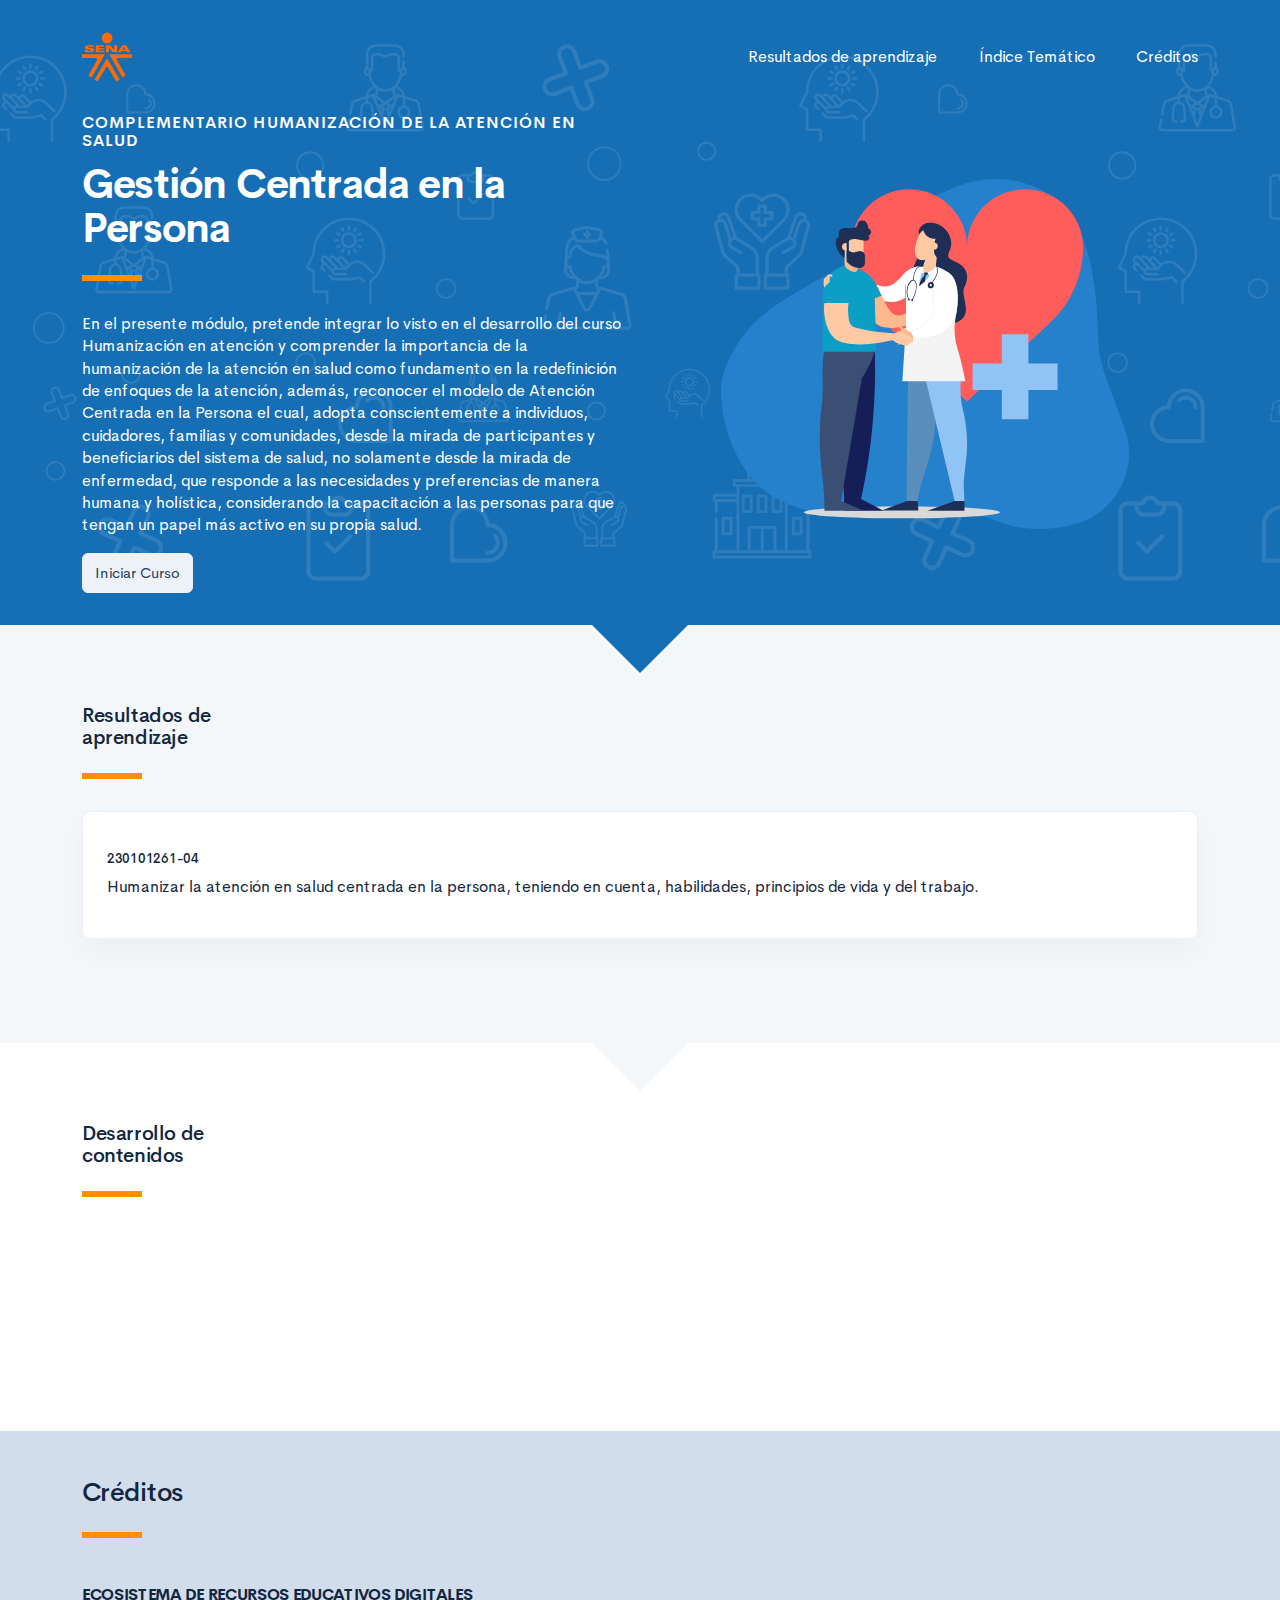
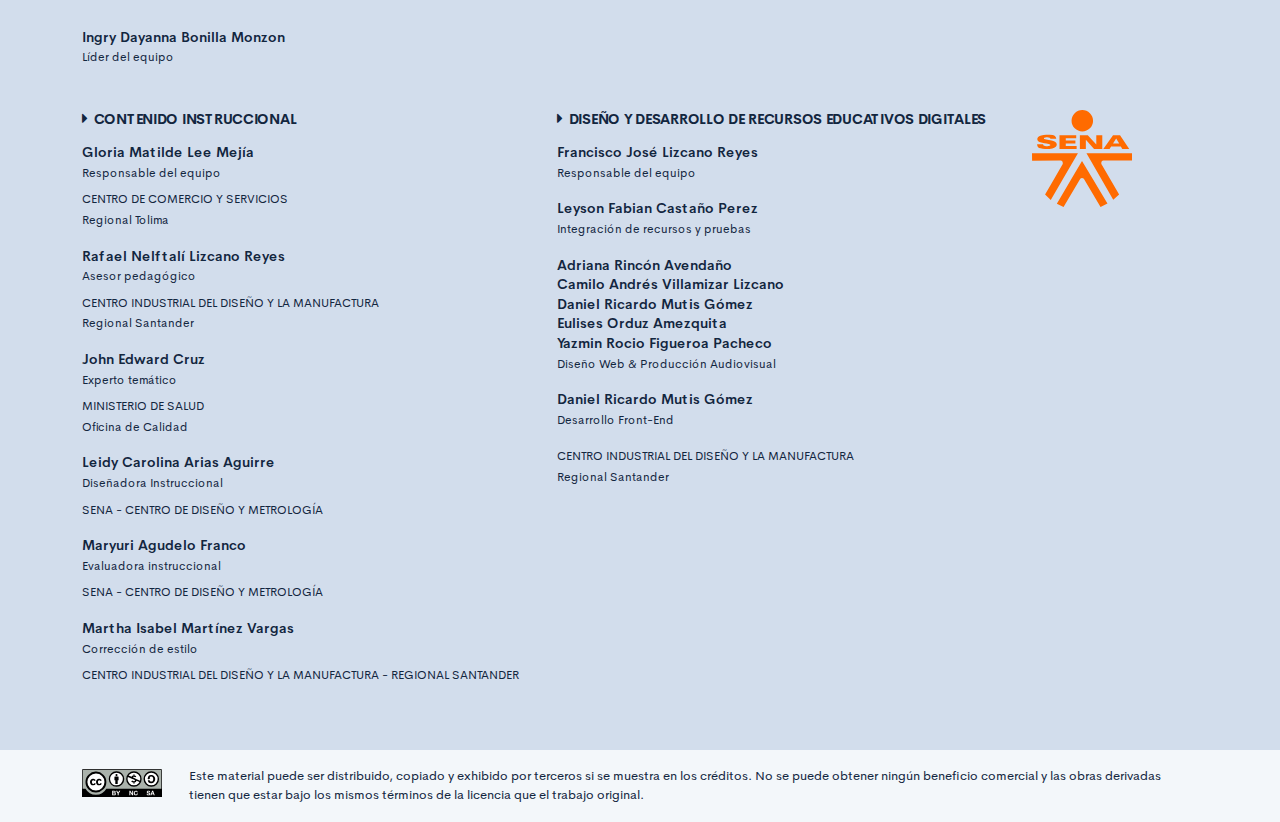
==== public/index.html @ 930f3c79 "CF4_V1" ====
<!DOCTYPE html>
<html lang="es">
    <head>
        <meta charset="UTF-8">
        <meta name="viewport" content="width=device-width, user-scalable=no, initial-scale=1.0, maximum-scale=1.0, minimum-scale=1.0">
        <title>Complementario Humanización Atención en Salud</title>
        <meta meta name="description" content="Equipo de Ecosistema de recursos educativos SENA encargado del desarrollo y rediseño de cursos virtuales de aprendizaje para el SENA.">
        <link rel="icon" type="image/svg+xml" href="assets/images/logos/senaLogo.svg">
        <link rel="stylesheet" href="assets/fonts/feather/feather.css">
        <link rel="stylesheet" href="assets/fonts/fontawesome/css/font-awesome.css">
        <link href="assets/css/fancybox.css" rel="stylesheet">
        <link href="assets/css/animate.css" rel="stylesheet">
        <link rel="stylesheet" href="assets/css/main.css">
    </head>
    <body class="theme-dark page-header-textura" id="page-home">
        <header class="curso-presentacion page-header" id="CursoPresentacion">
            <div class="page-textura">
                <div class="container">
                    <div class="curso-topbar justify-content-center justify-content-md-between"><a class="curso-topbar__logo"><svg xmlns="http://www.w3.org/2000/svg" width="168.273" height="164.177" viewBox="0 0 168.273 164.177">
                                <path id="SENA_LOGO" data-name="SENA LOGO" d="M85.349,1a18.09,18.09,0,1,0,18.09,18.09h0A18.1,18.1,0,0,0,85.349,1ZM25.617,42.983a33.722,33.722,0,0,0-9.386,1.024,11.156,11.156,0,0,0-5.12,2.56A5.346,5.346,0,0,0,10.086,52.2c.683,1.707,2.56,2.9,4.608,3.584,4.437,1.536,9.386,1.877,13.994,2.731a5.1,5.1,0,0,1,2.389,1.024,1.369,1.369,0,0,1-.683,2.048,9.146,9.146,0,0,1-5.291.683A8.354,8.354,0,0,1,20.5,61.244a1.962,1.962,0,0,1-.853-2.389H9.233A7.663,7.663,0,0,0,10.6,63.463a7.59,7.59,0,0,0,4.267,2.389A28.541,28.541,0,0,0,23.4,66.876,52.426,52.426,0,0,0,35,66.023a11.043,11.043,0,0,0,5.8-2.9,5.358,5.358,0,0,0-1.365-8.533,21.267,21.267,0,0,0-5.8-2.048c-3.072-.683-5.973-1.024-9.045-1.536a9.114,9.114,0,0,1-3.072-.853,1.226,1.226,0,0,1,0-2.219,9.369,9.369,0,0,1,4.437-.683,10.554,10.554,0,0,1,4.608.853A1.877,1.877,0,0,1,31.59,49.81h9.9a5.669,5.669,0,0,0-1.195-3.584A8.875,8.875,0,0,0,35.515,43.5c-3.584-.341-6.827-.512-9.9-.512Zm21.333.683V67.217H75.792V62.1H57.531V57.489H73.744V52.54H57.531V48.786H75.109v-5.12Zm47.615,0H81.253V67.217H91.322V51.346l13.824,15.872h13.824V43.666H108.9v15.7Zm42.495,0L120.676,67.217h10.581l2.56-4.267H150.2l2.389,4.267h11.776l-15.53-23.551ZM142.35,49.3l5.12,8.533h-10.41ZM.7,74.044l.171,12.8L49,86.673c2.389.512,3.925,2.048,3.413,5.8l-29.7,51.711,9.557,9.045L78.01,74.044Zm91.646,0L137.4,152.89l9.9-8.874L117.433,92.3c-.512-3.584.853-5.291,3.413-5.8l48.127.171V74.044ZM84.837,87.185,42.512,159.546l11.264,5.461,28.159-47.615a4.283,4.283,0,0,1,2.9-1.195,4.681,4.681,0,0,1,3.072,1.195l28.159,47.786,11.605-5.973Z" transform="translate(-0.7 -1)" fill="#FF6B00" />
                            </svg>
                        </a><a class="curso-topbar__menubar collapsed btn-menu-responsive d-none" data-toggle="collapse" href="#curso-topbar__nav" aria-expanded="false"><span></span><span></span><span></span></a>
                        <nav class="curso-topbar__nav collapse show d-none d-md-block" id="curso-topbar__nav">
                            <ul class="curso-topbar__list">
                                <li class="curso-topbar__item"><a class="curso-topbar__link" href="#ResultadosAprendizaje"><span class="text-white">Resultados de aprendizaje</span></a></li>
                                <li class="curso-topbar__item"><a class="curso-topbar__link" href="#IndiceTematico"><span class="text-white">Índice Temático</span></a></li>
                                <li class="curso-topbar__item"><a class="curso-topbar__link" href="#Creditos"><span class="text-white">Créditos</span></a></li>
                            </ul>
                        </nav>
                    </div>
                    <!--include includes/page-home_header.pug                -->
                    <div class="curso-portada">
                        <div class="row align-items-center">
                            <div class="col-12 col-lg-6">
                                <h3 class="curso-subtitulo" id="curso-titulo-componente">Complementario Humanización de la atención en Salud</h3>
                                <h1 class="curso-titulo" id="curso-titulo-tema">Gestión Centrada en la Persona</h1>
                                <div class="brand-line-primary"></div>
                                <p class="curso-descripcion">En el presente módulo, pretende integrar lo visto en el desarrollo del curso Humanización en atención y comprender la importancia de la humanización de la atención en salud como fundamento en la redefinición de enfoques de la atención, además, reconocer el modelo de Atención Centrada en la Persona el cual, adopta conscientemente a individuos, cuidadores, familias y comunidades, desde la mirada de participantes y beneficiarios del sistema de salud, no solamente desde la mirada de enfermedad, que responde a las necesidades y preferencias de manera humana y holística, considerando la capacitación a las personas para que tengan un papel más activo en su propia salud. </p><a class="curso-btn-iniciar btn btn-light" href="main.html"><span>Iniciar Curso</span></a>
                            </div>
                            <div class="col-12 col-lg-6 text-center">
                                <div class="d-none d-lg-block"><img class="curso-imagen" src="assets/images/header/header_media.svg" /></div>
                            </div>
                        </div>
                    </div>
                </div>
            </div>
        </header>
        <section class="curso-resultados section bg-base-light" id="ResultadosAprendizaje">
            <div class="container">
                <h2> Resultados de </br> aprendizaje</h2>
                <div class="brand-line-primary"></div>
                <div class="card resultado-item">
                    <div class="card-body">
                        <p class="bg-color-dark">
                        <h5>230101261-04</h5>
                        <p class="mb-0">Humanizar la atención en salud centrada en la persona, teniendo en cuenta, habilidades, principios de vida y del trabajo.</p>
                        </p>
                    </div>
                </div>
            </div>
        </section>
        <section class="curso-indice-tematico section" id="IndiceTematico">
            <div class="container">
                <h2>Desarrollo de <br>contenidos</h2>
                <div class="brand-line-primary"></div>
                <div class="row justify-content-center">
                    <div class="col-12 col-sm-10">
                        <div class="card wow flipInX" data-wow-delay=".4s">
                            <div class="card-body">
                                <ul class="list-group list-group-flush list my-n3 nav-temas">
                                    <li class="list-group-item nav-tema-item">
                                        <div class="row align-items-center">
                                            <div class="col-auto">
                                                <div class="avatar avatar-sm"><span class="nav-tema-item__icon avatar-title font-size-lg bg-secondary-soft rounded-circle text-primary font-weight-bold">1</span></div>
                                            </div>
                                            <div class="col ml-n2"><span class="nav-tema-item__titulo"> <a href="main.html#page/gestion/">Gestión centrada en la persona</a></span></div>
                                            <div class="col-auto"> <a class="btn btn-light nav-tema-item__btn" href="main.html#page/gestion/">Ver más</a></div>
                                        </div>
                                    </li>
                                </ul>
                            </div>
                        </div>
                    </div>
                </div>
            </div>
        </section>
        <footer class="footer" id="Creditos">
            <div class="container">
                <h1>Créditos </h1>
                <div class="brand-line-primary"></div>
                <div class="row">
                    <div class="col-12 col-md-5">
                        <h3 class="footer-subtitulo mb-4">ECOSISTEMA DE RECURSOS EDUCATIVOS DIGITALES </h3>
                        <p class="footer-texto mb-2"><strong>Ingry Dayanna Bonilla Monzon </strong><br /> <span class="text-small">Líder del equipo</span></p>
                    </div>
                </div>
                <div class="row mt-5">
                    <div class="col-12 col-md-5">
                        <h4 class="footer-subtitulo-2 mt-0">
                            <div class="fa fa-caret-right mr-2"></div>Contenido Instruccional
                        </h4>
                        <p class="footer-texto mb-2"><strong>Gloria Matilde Lee Mejía </strong><br /> <span class="text-small">Responsable del equipo</span></p>
                        <p class="footer-texto"><span class="text-small text-uppercase">Centro de Comercio y Servicios</span><br /><span class="text-small">Regional Tolima</span></p>
                        <p class="footer-texto mb-2"><strong>Rafael Nelftalí Lizcano Reyes</strong><br /> <span class="text-small">Asesor pedagógico<br /></span></p>
                        <p class="footer-texto"><span class="text-small text-uppercase">CENTRO INDUSTRIAL DEL DISEÑO Y LA MANUFACTURA </span><br /><span class="text-small">Regional Santander </span></p>
                        <p class="footer-texto mb-2"><strong>John Edward Cruz</strong><br /> <span class="text-small">Experto temático<br /></span></p>
                        <p class="footer-texto"><span class="text-small text-uppercase">Ministerio de Salud</span><br /><span class="text-small">Oficina de Calidad </span></p>
                        <p class="footer-texto mb-2"> <strong>Leidy Carolina Arias Aguirre</strong><br /> <span class="text-small">Diseñadora Instruccional<br /></span></p>
                        <p class="footer-texto"><span class="text-small text-uppercase">SENA - Centro de Diseño y metrología </span></p>
                        <p class="footer-texto mb-2"><strong>Maryuri Agudelo Franco</strong><br /> <span class="text-small">Evaluadora instruccional<br /></span></p>
                        <p class="footer-texto"><span class="text-small text-uppercase">SENA - Centro de Diseño y metrología </span></p>
                        <p class="footer-texto mb-2"><strong>Martha Isabel Martínez Vargas</strong><br /> <span class="text-small">Corrección de estilo<br /></span></p>
                        <p class="footer-texto"><span class="text-small text-uppercase">Centro Industrial Del Diseño Y La Manufactura - Regional Santander</span></p>
                    </div>
                    <div class="col-12 col-md-5">
                        <h4 class="footer-subtitulo-2 mt-0">
                            <div class="fa fa-caret-right mr-2"></div>Diseño y desarrollo de recursos educativos digitales
                        </h4>
                        <p class="footer-texto"><strong>Francisco José Lizcano Reyes </strong><br /> <span class="text-small">Responsable del equipo<br /></span></p>
                        <p class="footer-texto"><strong>Leyson Fabian Castaño Perez</strong><br /> <span class="text-small">Integración de recursos y pruebas<br /></span></p>
                        <p class="footer-texto"> <strong>Adriana Rincón Avendaño</strong><br />
                            <strong>Camilo Andrés Villamizar Lizcano</strong><br />
                            <strong>Daniel Ricardo Mutis Gómez</strong><br />
                            <strong>Eulises Orduz Amezquita</strong><br />
                            <strong>Yazmin Rocio Figueroa Pacheco</strong><br /><span class="text-small">Diseño Web & Producción Audiovisual<br /></span></p>
                        <p class="footer-texto"><strong>Daniel Ricardo Mutis Gómez</strong><br /> <span class="text-small">Desarrollo Front-End<br /></span></p>
                        <p class="footer-texto"><span class="text-small text-uppercase">CENTRO INDUSTRIAL DEL DISEÑO Y LA MANUFACTURA </span><br /><span class="text-small">Regional Santander </span></p>
                    </div>
                    <div class="col-12 col-md-2">
                        <div class="d-flex flex-column justify-content-center"><img src="assets/images/logos/senaLogo.svg" style="max-width:100px" /></div>
                    </div>
                </div>
            </div>
        </footer>
        <section id="cc">
            <div class="container">
                <div class="d-flex flex-column flex-sm-row"><span class="pr-3"><i class="icon cc"></i></span><span>Este material puede ser distribuido, copiado y exhibido por terceros si se muestra en los créditos. No se puede obtener ningún beneficio comercial y las obras derivadas tienen que estar bajo los mismos términos de la licencia que el trabajo original.</span></div>
            </div>
        </section>
        <script src="assets/js/vendor.js"></script>
        <script src="assets/js/global.js"> </script>
        <script src="assets/js/pages.js"></script>
    </body>
</html>
---- public/assets/fonts/feather/feather.css ----
@font-face {
  font-family: 'Feather';
  src:
    url('fonts/Feather.ttf?sdxovp') format('truetype'),
    url('fonts/Feather.woff?sdxovp') format('woff'),
    url('fonts/Feather.svg?sdxovp#Feather') format('svg');
  font-weight: normal;
  font-style: normal;
}

.fe {
  /* use !important to prevent issues with browser extensions that change fonts */
  font-family: 'Feather' !important;
  speak: none;
  font-style: normal;
  font-weight: normal;
  font-variant: normal;
  text-transform: none;
  line-height: 1;

  /* Better Font Rendering =========== */
  -webkit-font-smoothing: antialiased;
  -moz-osx-font-smoothing: grayscale;
}

.fe-activity:before {
  content: "\e900";
}
.fe-airplay:before {
  content: "\e901";
}
.fe-alert-circle:before {
  content: "\e902";
}
.fe-alert-octagon:before {
  content: "\e903";
}
.fe-alert-triangle:before {
  content: "\e904";
}
.fe-align-center:before {
  content: "\e905";
}
.fe-align-justify:before {
  content: "\e906";
}
.fe-align-left:before {
  content: "\e907";
}
.fe-align-right:before {
  content: "\e908";
}
.fe-anchor:before {
  content: "\e909";
}
.fe-aperture:before {
  content: "\e90a";
}
.fe-archive:before {
  content: "\e90b";
}
.fe-arrow-down:before {
  content: "\e90c";
}
.fe-arrow-down-circle:before {
  content: "\e90d";
}
.fe-arrow-down-left:before {
  content: "\e90e";
}
.fe-arrow-down-right:before {
  content: "\e90f";
}
.fe-arrow-left:before {
  content: "\e910";
}
.fe-arrow-left-circle:before {
  content: "\e911";
}
.fe-arrow-right:before {
  content: "\e912";
}
.fe-arrow-right-circle:before {
  content: "\e913";
}
.fe-arrow-up:before {
  content: "\e914";
}
.fe-arrow-up-circle:before {
  content: "\e915";
}
.fe-arrow-up-left:before {
  content: "\e916";
}
.fe-arrow-up-right:before {
  content: "\e917";
}
.fe-at-sign:before {
  content: "\e918";
}
.fe-award:before {
  content: "\e919";
}
.fe-bar-chart:before {
  content: "\e91a";
}
.fe-bar-chart-2:before {
  content: "\e91b";
}
.fe-battery:before {
  content: "\e91c";
}
.fe-battery-charging:before {
  content: "\e91d";
}
.fe-bell:before {
  content: "\e91e";
}
.fe-bell-off:before {
  content: "\e91f";
}
.fe-bluetooth:before {
  content: "\e920";
}
.fe-bold:before {
  content: "\e921";
}
.fe-book:before {
  content: "\e922";
}
.fe-book-open:before {
  content: "\e923";
}
.fe-bookmark:before {
  content: "\e924";
}
.fe-box:before {
  content: "\e925";
}
.fe-briefcase:before {
  content: "\e926";
}
.fe-calendar:before {
  content: "\e927";
}
.fe-camera:before {
  content: "\e928";
}
.fe-camera-off:before {
  content: "\e929";
}
.fe-cast:before {
  content: "\e92a";
}
.fe-check:before {
  content: "\e92b";
}
.fe-check-circle:before {
  content: "\e92c";
}
.fe-check-square:before {
  content: "\e92d";
}
.fe-chevron-down:before {
  content: "\e92e";
}
.fe-chevron-left:before {
  content: "\e92f";
}
.fe-chevron-right:before {
  content: "\e930";
}
.fe-chevron-up:before {
  content: "\e931";
}
.fe-chevrons-down:before {
  content: "\e932";
}
.fe-chevrons-left:before {
  content: "\e933";
}
.fe-chevrons-right:before {
  content: "\e934";
}
.fe-chevrons-up:before {
  content: "\e935";
}
.fe-chrome:before {
  content: "\e936";
}
.fe-circle:before {
  content: "\e937";
}
.fe-clipboard:before {
  content: "\e938";
}
.fe-clock:before {
  content: "\e939";
}
.fe-cloud:before {
  content: "\e93a";
}
.fe-cloud-drizzle:before {
  content: "\e93b";
}
.fe-cloud-lightning:before {
  content: "\e93c";
}
.fe-cloud-off:before {
  content: "\e93d";
}
.fe-cloud-rain:before {
  content: "\e93e";
}
.fe-cloud-snow:before {
  content: "\e93f";
}
.fe-code:before {
  content: "\e940";
}
.fe-codepen:before {
  content: "\e941";
}
.fe-command:before {
  content: "\e942";
}
.fe-compass:before {
  content: "\e943";
}
.fe-copy:before {
  content: "\e944";
}
.fe-corner-down-left:before {
  content: "\e945";
}
.fe-corner-down-right:before {
  content: "\e946";
}
.fe-corner-left-down:before {
  content: "\e947";
}
.fe-corner-left-up:before {
  content: "\e948";
}
.fe-corner-right-down:before {
  content: "\e949";
}
.fe-corner-right-up:before {
  content: "\e94a";
}
.fe-corner-up-left:before {
  content: "\e94b";
}
.fe-corner-up-right:before {
  content: "\e94c";
}
.fe-cpu:before {
  content: "\e94d";
}
.fe-credit-card:before {
  content: "\e94e";
}
.fe-crop:before {
  content: "\e94f";
}
.fe-crosshair:before {
  content: "\e950";
}
.fe-database:before {
  content: "\e951";
}
.fe-delete:before {
  content: "\e952";
}
.fe-disc:before {
  content: "\e953";
}
.fe-dollar-sign:before {
  content: "\e954";
}
.fe-download:before {
  content: "\e955";
}
.fe-download-cloud:before {
  content: "\e956";
}
.fe-droplet:before {
  content: "\e957";
}
.fe-edit:before {
  content: "\e958";
}
.fe-edit-2:before {
  content: "\e959";
}
.fe-edit-3:before {
  content: "\e95a";
}
.fe-external-link:before {
  content: "\e95b";
}
.fe-eye:before {
  content: "\e95c";
}
.fe-eye-off:before {
  content: "\e95d";
}
.fe-facebook:before {
  content: "\e95e";
}
.fe-fast-forward:before {
  content: "\e95f";
}
.fe-feather:before {
  content: "\e960";
}
.fe-file:before {
  content: "\e961";
}
.fe-file-minus:before {
  content: "\e962";
}
.fe-file-plus:before {
  content: "\e963";
}
.fe-file-text:before {
  content: "\e964";
}
.fe-film:before {
  content: "\e965";
}
.fe-filter:before {
  content: "\e966";
}
.fe-flag:before {
  content: "\e967";
}
.fe-folder:before {
  content: "\e968";
}
.fe-folder-minus:before {
  content: "\e969";
}
.fe-folder-plus:before {
  content: "\e96a";
}
.fe-gift:before {
  content: "\e96b";
}
.fe-git-branch:before {
  content: "\e96c";
}
.fe-git-commit:before {
  content: "\e96d";
}
.fe-git-merge:before {
  content: "\e96e";
}
.fe-git-pull-request:before {
  content: "\e96f";
}
.fe-github:before {
  content: "\e970";
}
.fe-gitlab:before {
  content: "\e971";
}
.fe-globe:before {
  content: "\e972";
}
.fe-grid:before {
  content: "\e973";
}
.fe-hard-drive:before {
  content: "\e974";
}
.fe-hash:before {
  content: "\e975";
}
.fe-headphones:before {
  content: "\e976";
}
.fe-heart:before {
  content: "\e977";
}
.fe-help-circle:before {
  content: "\e978";
}
.fe-home:before {
  content: "\e979";
}
.fe-image:before {
  content: "\e97a";
}
.fe-inbox:before {
  content: "\e97b";
}
.fe-info:before {
  content: "\e97c";
}
.fe-instagram:before {
  content: "\e97d";
}
.fe-italic:before {
  content: "\e97e";
}
.fe-layers:before {
  content: "\e97f";
}
.fe-layout:before {
  content: "\e980";
}
.fe-life-buoy:before {
  content: "\e981";
}
.fe-link:before {
  content: "\e982";
}
.fe-link-2:before {
  content: "\e983";
}
.fe-linkedin:before {
  content: "\e984";
}
.fe-list:before {
  content: "\e985";
}
.fe-loader:before {
  content: "\e986";
}
.fe-lock:before {
  content: "\e987";
}
.fe-log-in:before {
  content: "\e988";
}
.fe-log-out:before {
  content: "\e989";
}
.fe-mail:before {
  content: "\e98a";
}
.fe-map:before {
  content: "\e98b";
}
.fe-map-pin:before {
  content: "\e98c";
}
.fe-maximize:before {
  content: "\e98d";
}
.fe-maximize-2:before {
  content: "\e98e";
}
.fe-menu:before {
  content: "\e98f";
}
.fe-message-circle:before {
  content: "\e990";
}
.fe-message-square:before {
  content: "\e991";
}
.fe-mic:before {
  content: "\e992";
}
.fe-mic-off:before {
  content: "\e993";
}
.fe-minimize:before {
  content: "\e994";
}
.fe-minimize-2:before {
  content: "\e995";
}
.fe-minus:before {
  content: "\e996";
}
.fe-minus-circle:before {
  content: "\e997";
}
.fe-minus-square:before {
  content: "\e998";
}
.fe-monitor:before {
  content: "\e999";
}
.fe-moon:before {
  content: "\e99a";
}
.fe-more-horizontal:before {
  content: "\e99b";
}
.fe-more-vertical:before {
  content: "\e99c";
}
.fe-move:before {
  content: "\e99d";
}
.fe-music:before {
  content: "\e99e";
}
.fe-navigation:before {
  content: "\e99f";
}
.fe-navigation-2:before {
  content: "\e9a0";
}
.fe-octagon:before {
  content: "\e9a1";
}
.fe-package:before {
  content: "\e9a2";
}
.fe-paperclip:before {
  content: "\e9a3";
}
.fe-pause:before {
  content: "\e9a4";
}
.fe-pause-circle:before {
  content: "\e9a5";
}
.fe-percent:before {
  content: "\e9a6";
}
.fe-phone:before {
  content: "\e9a7";
}
.fe-phone-call:before {
  content: "\e9a8";
}
.fe-phone-forwarded:before {
  content: "\e9a9";
}
.fe-phone-incoming:before {
  content: "\e9aa";
}
.fe-phone-missed:before {
  content: "\e9ab";
}
.fe-phone-off:before {
  content: "\e9ac";
}
.fe-phone-outgoing:before {
  content: "\e9ad";
}
.fe-pie-chart:before {
  content: "\e9ae";
}
.fe-play:before {
  content: "\e9af";
}
.fe-play-circle:before {
  content: "\e9b0";
}
.fe-plus:before {
  content: "\e9b1";
}
.fe-plus-circle:before {
  content: "\e9b2";
}
.fe-plus-square:before {
  content: "\e9b3";
}
.fe-pocket:before {
  content: "\e9b4";
}
.fe-power:before {
  content: "\e9b5";
}
.fe-printer:before {
  content: "\e9b6";
}
.fe-radio:before {
  content: "\e9b7";
}
.fe-refresh-ccw:before {
  content: "\e9b8";
}
.fe-refresh-cw:before {
  content: "\e9b9";
}
.fe-repeat:before {
  content: "\e9ba";
}
.fe-rewind:before {
  content: "\e9bb";
}
.fe-rotate-ccw:before {
  content: "\e9bc";
}
.fe-rotate-cw:before {
  content: "\e9bd";
}
.fe-rss:before {
  content: "\e9be";
}
.fe-save:before {
  content: "\e9bf";
}
.fe-scissors:before {
  content: "\e9c0";
}
.fe-search:before {
  content: "\e9c1";
}
.fe-send:before {
  content: "\e9c2";
}
.fe-server:before {
  content: "\e9c3";
}
.fe-settings:before {
  content: "\e9c4";
}
.fe-share:before {
  content: "\e9c5";
}
.fe-share-2:before {
  content: "\e9c6";
}
.fe-shield:before {
  content: "\e9c7";
}
.fe-shield-off:before {
  content: "\e9c8";
}
.fe-shopping-bag:before {
  content: "\e9c9";
}
.fe-shopping-cart:before {
  content: "\e9ca";
}
.fe-shuffle:before {
  content: "\e9cb";
}
.fe-sidebar:before {
  content: "\e9cc";
}
.fe-skip-back:before {
  content: "\e9cd";
}
.fe-skip-forward:before {
  content: "\e9ce";
}
.fe-slack:before {
  content: "\e9cf";
}
.fe-slash:before {
  content: "\e9d0";
}
.fe-sliders:before {
  content: "\e9d1";
}
.fe-smartphone:before {
  content: "\e9d2";
}
.fe-speaker:before {
  content: "\e9d3";
}
.fe-square:before {
  content: "\e9d4";
}
.fe-star:before {
  content: "\e9d5";
}
.fe-stop-circle:before {
  content: "\e9d6";
}
.fe-sun:before {
  content: "\e9d7";
}
.fe-sunrise:before {
  content: "\e9d8";
}
.fe-sunset:before {
  content: "\e9d9";
}
.fe-tablet:before {
  content: "\e9da";
}
.fe-tag:before {
  content: "\e9db";
}
.fe-target:before {
  content: "\e9dc";
}
.fe-terminal:before {
  content: "\e9dd";
}
.fe-thermometer:before {
  content: "\e9de";
}
.fe-thumbs-down:before {
  content: "\e9df";
}
.fe-thumbs-up:before {
  content: "\e9e0";
}
.fe-toggle-left:before {
  content: "\e9e1";
}
.fe-toggle-right:before {
  content: "\e9e2";
}
.fe-trash:before {
  content: "\e9e3";
}
.fe-trash-2:before {
  content: "\e9e4";
}
.fe-trending-down:before {
  content: "\e9e5";
}
.fe-trending-up:before {
  content: "\e9e6";
}
.fe-triangle:before {
  content: "\e9e7";
}
.fe-truck:before {
  content: "\e9e8";
}
.fe-tv:before {
  content: "\e9e9";
}
.fe-twitter:before {
  content: "\e9ea";
}
.fe-type:before {
  content: "\e9eb";
}
.fe-umbrella:before {
  content: "\e9ec";
}
.fe-underline:before {
  content: "\e9ed";
}
.fe-unlock:before {
  content: "\e9ee";
}
.fe-upload:before {
  content: "\e9ef";
}
.fe-upload-cloud:before {
  content: "\e9f0";
}
.fe-user:before {
  content: "\e9f1";
}
.fe-user-check:before {
  content: "\e9f2";
}
.fe-user-minus:before {
  content: "\e9f3";
}
.fe-user-plus:before {
  content: "\e9f4";
}
.fe-user-x:before {
  content: "\e9f5";
}
.fe-users:before {
  content: "\e9f6";
}
.fe-video:before {
  content: "\e9f7";
}
.fe-video-off:before {
  content: "\e9f8";
}
.fe-voicemail:before {
  content: "\e9f9";
}
.fe-volume:before {
  content: "\e9fa";
}
.fe-volume-1:before {
  content: "\e9fb";
}
.fe-volume-2:before {
  content: "\e9fc";
}
.fe-volume-x:before {
  content: "\e9fd";
}
.fe-watch:before {
  content: "\e9fe";
}
.fe-wifi:before {
  content: "\e9ff";
}
.fe-wifi-off:before {
  content: "\ea00";
}
.fe-wind:before {
  content: "\ea01";
}
.fe-x:before {
  content: "\ea02";
}
.fe-x-circle:before {
  content: "\ea03";
}
.fe-x-square:before {
  content: "\ea04";
}
.fe-youtube:before {
  content: "\ea05";
}
.fe-zap:before {
  content: "\ea06";
}
.fe-zap-off:before {
  content: "\ea07";
}
.fe-zoom-in:before {
  content: "\ea08";
}
.fe-zoom-out:before {
  content: "\ea09";
}
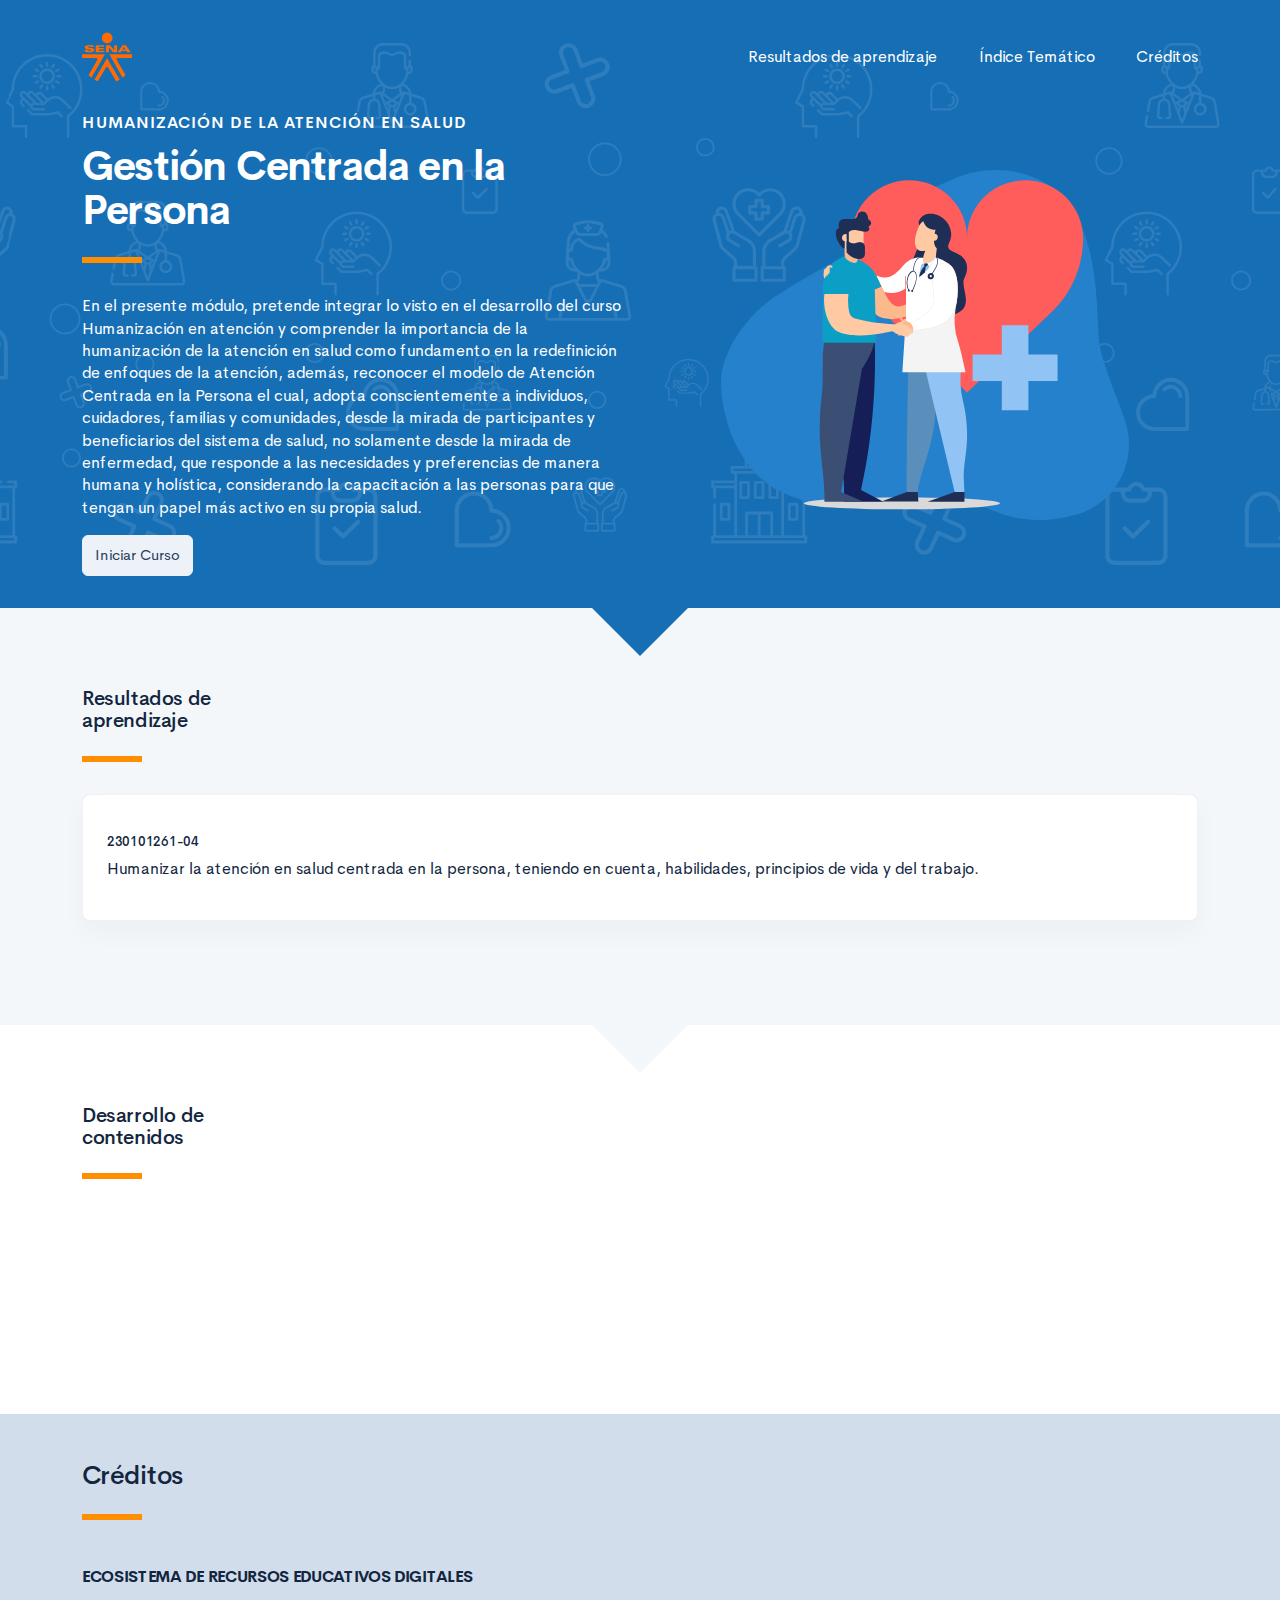
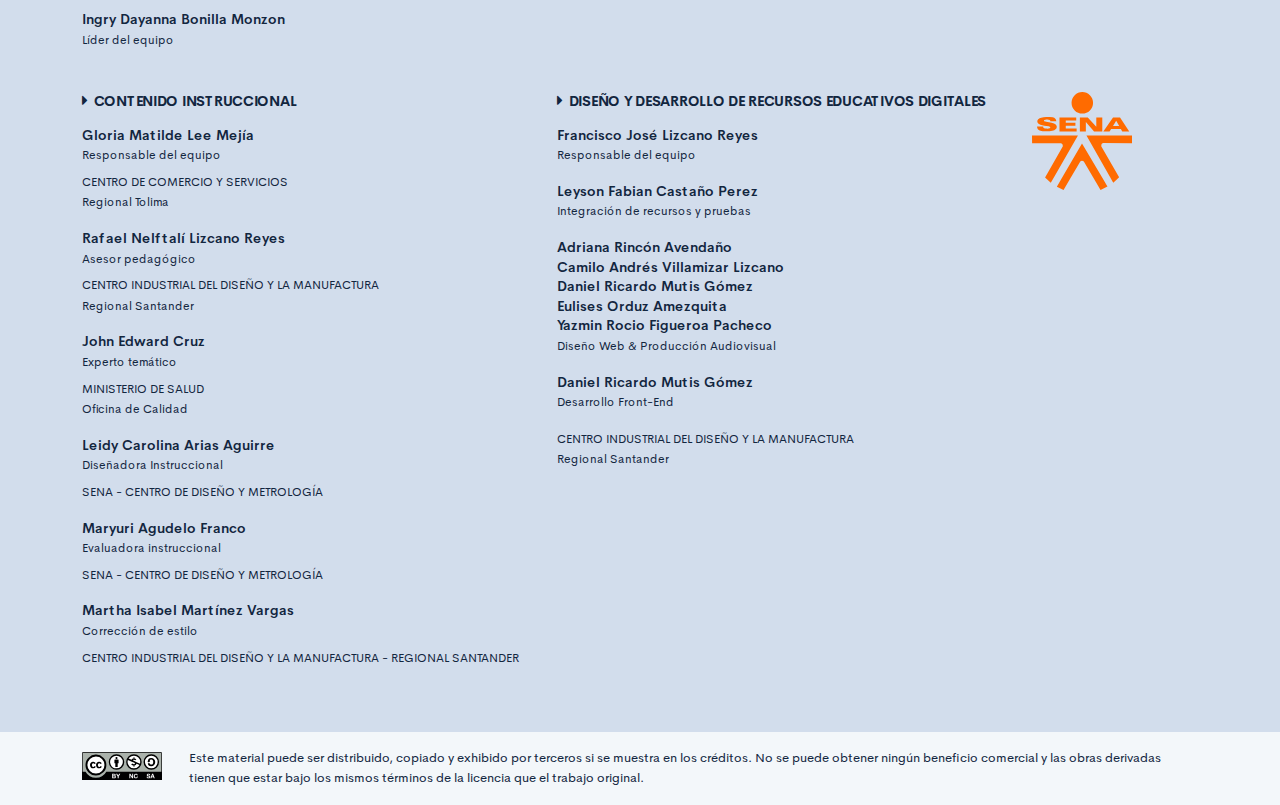
==== commit b64983cc: "CF4_V1" ====
--- a/public/index.html
+++ b/public/index.html
@@ -3,7 +3,7 @@
     <head>
         <meta charset="UTF-8">
         <meta name="viewport" content="width=device-width, user-scalable=no, initial-scale=1.0, maximum-scale=1.0, minimum-scale=1.0">
-        <title>Complementario Humanización Atención en Salud</title>
+        <title>Humanización de la Atención en Salud</title>
         <meta meta name="description" content="Equipo de Ecosistema de recursos educativos SENA encargado del desarrollo y rediseño de cursos virtuales de aprendizaje para el SENA.">
         <link rel="icon" type="image/svg+xml" href="assets/images/logos/senaLogo.svg">
         <link rel="stylesheet" href="assets/fonts/feather/feather.css">
@@ -32,7 +32,7 @@
                     <div class="curso-portada">
                         <div class="row align-items-center">
                             <div class="col-12 col-lg-6">
-                                <h3 class="curso-subtitulo" id="curso-titulo-componente">Complementario Humanización de la atención en Salud</h3>
+                                <h3 class="curso-subtitulo" id="curso-titulo-componente">Humanización de la Atención en Salud</h3>
                                 <h1 class="curso-titulo" id="curso-titulo-tema">Gestión Centrada en la Persona</h1>
                                 <div class="brand-line-primary"></div>
                                 <p class="curso-descripcion">En el presente módulo, pretende integrar lo visto en el desarrollo del curso Humanización en atención y comprender la importancia de la humanización de la atención en salud como fundamento en la redefinición de enfoques de la atención, además, reconocer el modelo de Atención Centrada en la Persona el cual, adopta conscientemente a individuos, cuidadores, familias y comunidades, desde la mirada de participantes y beneficiarios del sistema de salud, no solamente desde la mirada de enfermedad, que responde a las necesidades y preferencias de manera humana y holística, considerando la capacitación a las personas para que tengan un papel más activo en su propia salud. </p><a class="curso-btn-iniciar btn btn-light" href="main.html"><span>Iniciar Curso</span></a>
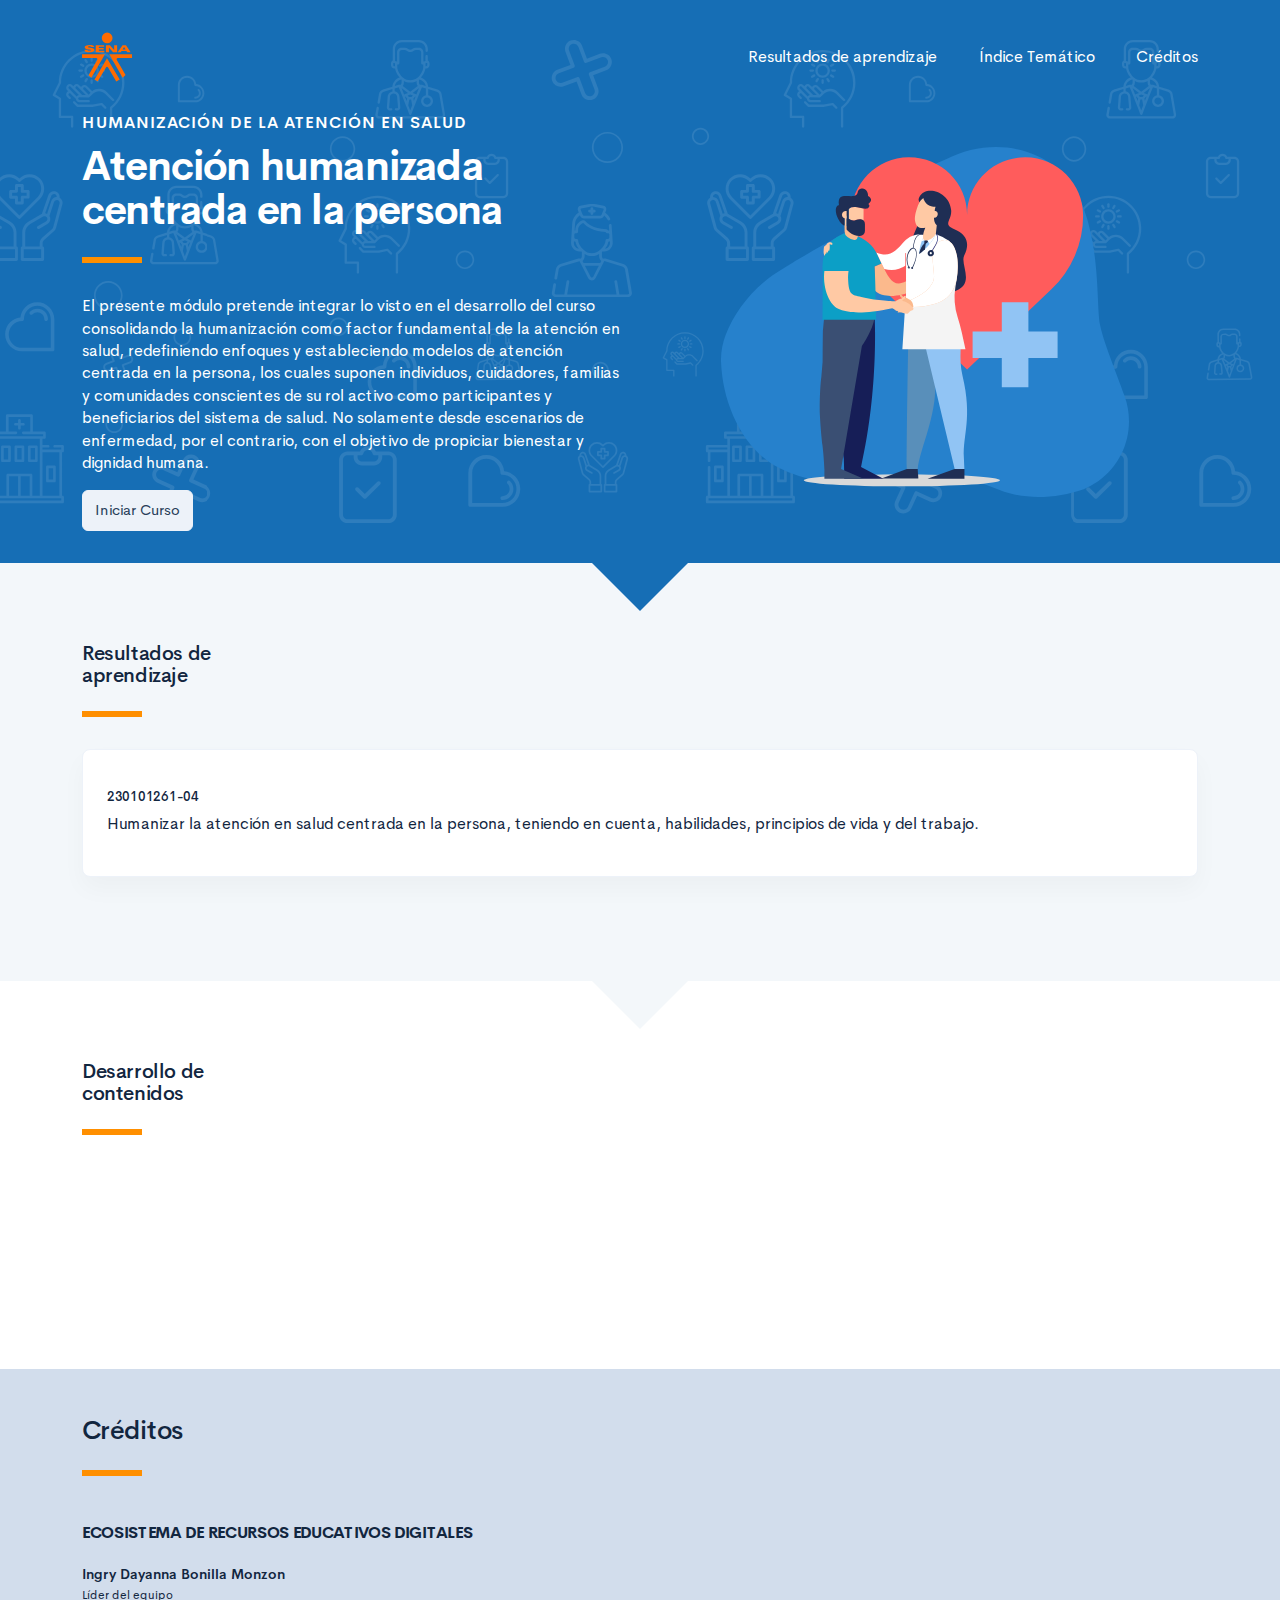
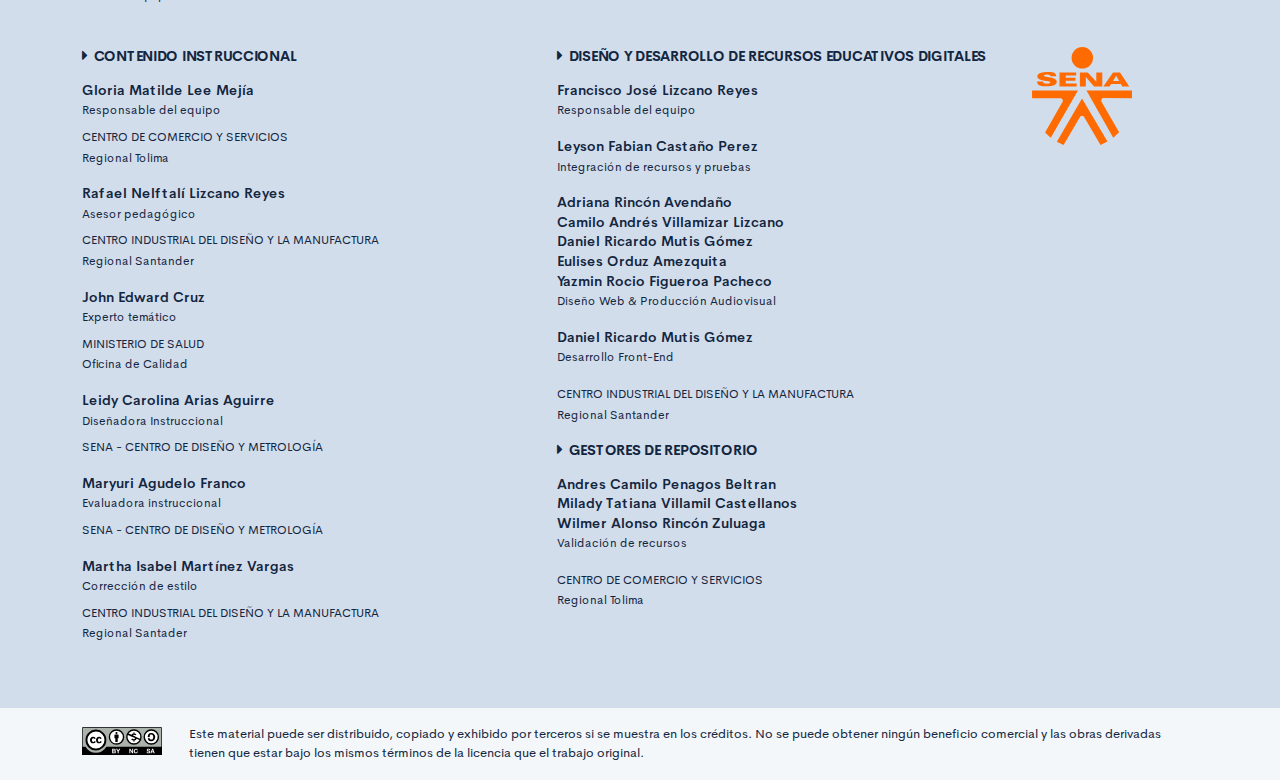
==== commit 20bc4e6f: "CF4_V2" ====
--- a/public/index.html
+++ b/public/index.html
@@ -3,7 +3,7 @@
     <head>
         <meta charset="UTF-8">
         <meta name="viewport" content="width=device-width, user-scalable=no, initial-scale=1.0, maximum-scale=1.0, minimum-scale=1.0">
-        <title>Humanización de la Atención en Salud</title>
+        <title>Atención humanizada centrada en la persona</title>
         <meta meta name="description" content="Equipo de Ecosistema de recursos educativos SENA encargado del desarrollo y rediseño de cursos virtuales de aprendizaje para el SENA.">
         <link rel="icon" type="image/svg+xml" href="assets/images/logos/senaLogo.svg">
         <link rel="stylesheet" href="assets/fonts/feather/feather.css">
@@ -33,9 +33,9 @@
                         <div class="row align-items-center">
                             <div class="col-12 col-lg-6">
                                 <h3 class="curso-subtitulo" id="curso-titulo-componente">Humanización de la Atención en Salud</h3>
-                                <h1 class="curso-titulo" id="curso-titulo-tema">Gestión Centrada en la Persona</h1>
+                                <h1 class="curso-titulo" id="curso-titulo-tema">Atención humanizada centrada en la persona</h1>
                                 <div class="brand-line-primary"></div>
-                                <p class="curso-descripcion">En el presente módulo, pretende integrar lo visto en el desarrollo del curso Humanización en atención y comprender la importancia de la humanización de la atención en salud como fundamento en la redefinición de enfoques de la atención, además, reconocer el modelo de Atención Centrada en la Persona el cual, adopta conscientemente a individuos, cuidadores, familias y comunidades, desde la mirada de participantes y beneficiarios del sistema de salud, no solamente desde la mirada de enfermedad, que responde a las necesidades y preferencias de manera humana y holística, considerando la capacitación a las personas para que tengan un papel más activo en su propia salud. </p><a class="curso-btn-iniciar btn btn-light" href="main.html"><span>Iniciar Curso</span></a>
+                                <p class="curso-descripcion">El presente módulo pretende integrar lo visto en el desarrollo del curso consolidando la humanización como factor fundamental de la atención en salud, redefiniendo enfoques y estableciendo modelos de atención centrada en la persona, los cuales suponen individuos, cuidadores, familias y comunidades conscientes de su rol activo como participantes y beneficiarios del sistema de salud. No solamente desde escenarios de enfermedad, por el contrario, con el objetivo de propiciar bienestar y dignidad humana. </p><a class="curso-btn-iniciar btn btn-light" href="main.html"><span>Iniciar Curso</span></a>
                             </div>
                             <div class="col-12 col-lg-6 text-center">
                                 <div class="d-none d-lg-block"><img class="curso-imagen" src="assets/images/header/header_media.svg" /></div>
@@ -110,7 +110,7 @@
                         <p class="footer-texto mb-2"><strong>Maryuri Agudelo Franco</strong><br /> <span class="text-small">Evaluadora instruccional<br /></span></p>
                         <p class="footer-texto"><span class="text-small text-uppercase">SENA - Centro de Diseño y metrología </span></p>
                         <p class="footer-texto mb-2"><strong>Martha Isabel Martínez Vargas</strong><br /> <span class="text-small">Corrección de estilo<br /></span></p>
-                        <p class="footer-texto"><span class="text-small text-uppercase">Centro Industrial Del Diseño Y La Manufactura - Regional Santander</span></p>
+                        <p class="footer-texto"><span class="text-small text-uppercase">Centro Industrial Del Diseño Y La Manufactura</span><br /><span class="text-small">Regional Santader </span></p>
                     </div>
                     <div class="col-12 col-md-5">
                         <h4 class="footer-subtitulo-2 mt-0">
@@ -125,6 +125,13 @@
                             <strong>Yazmin Rocio Figueroa Pacheco</strong><br /><span class="text-small">Diseño Web & Producción Audiovisual<br /></span></p>
                         <p class="footer-texto"><strong>Daniel Ricardo Mutis Gómez</strong><br /> <span class="text-small">Desarrollo Front-End<br /></span></p>
                         <p class="footer-texto"><span class="text-small text-uppercase">CENTRO INDUSTRIAL DEL DISEÑO Y LA MANUFACTURA </span><br /><span class="text-small">Regional Santander </span></p>
+                        <h4 class="footer-subtitulo-2 mt-0">
+                            <div class="fa fa-caret-right mr-2"></div>Gestores de repositorio
+                        </h4>
+                        <p class="footer-texto"> <strong>Andres Camilo Penagos Beltran</strong><br />
+                            <strong>Milady Tatiana Villamil Castellanos</strong><br />
+                            <strong>Wilmer Alonso Rincón Zuluaga</strong><br /> <span class="text-small">Validación de recursos<br /></span></p>
+                        <p class="footer-texto"><span class="text-small text-uppercase">CENTRO DE COMERCIO Y SERVICIOS </span><br /><span class="text-small">Regional Tolima </span></p>
                     </div>
                     <div class="col-12 col-md-2">
                         <div class="d-flex flex-column justify-content-center"><img src="assets/images/logos/senaLogo.svg" style="max-width:100px" /></div>
